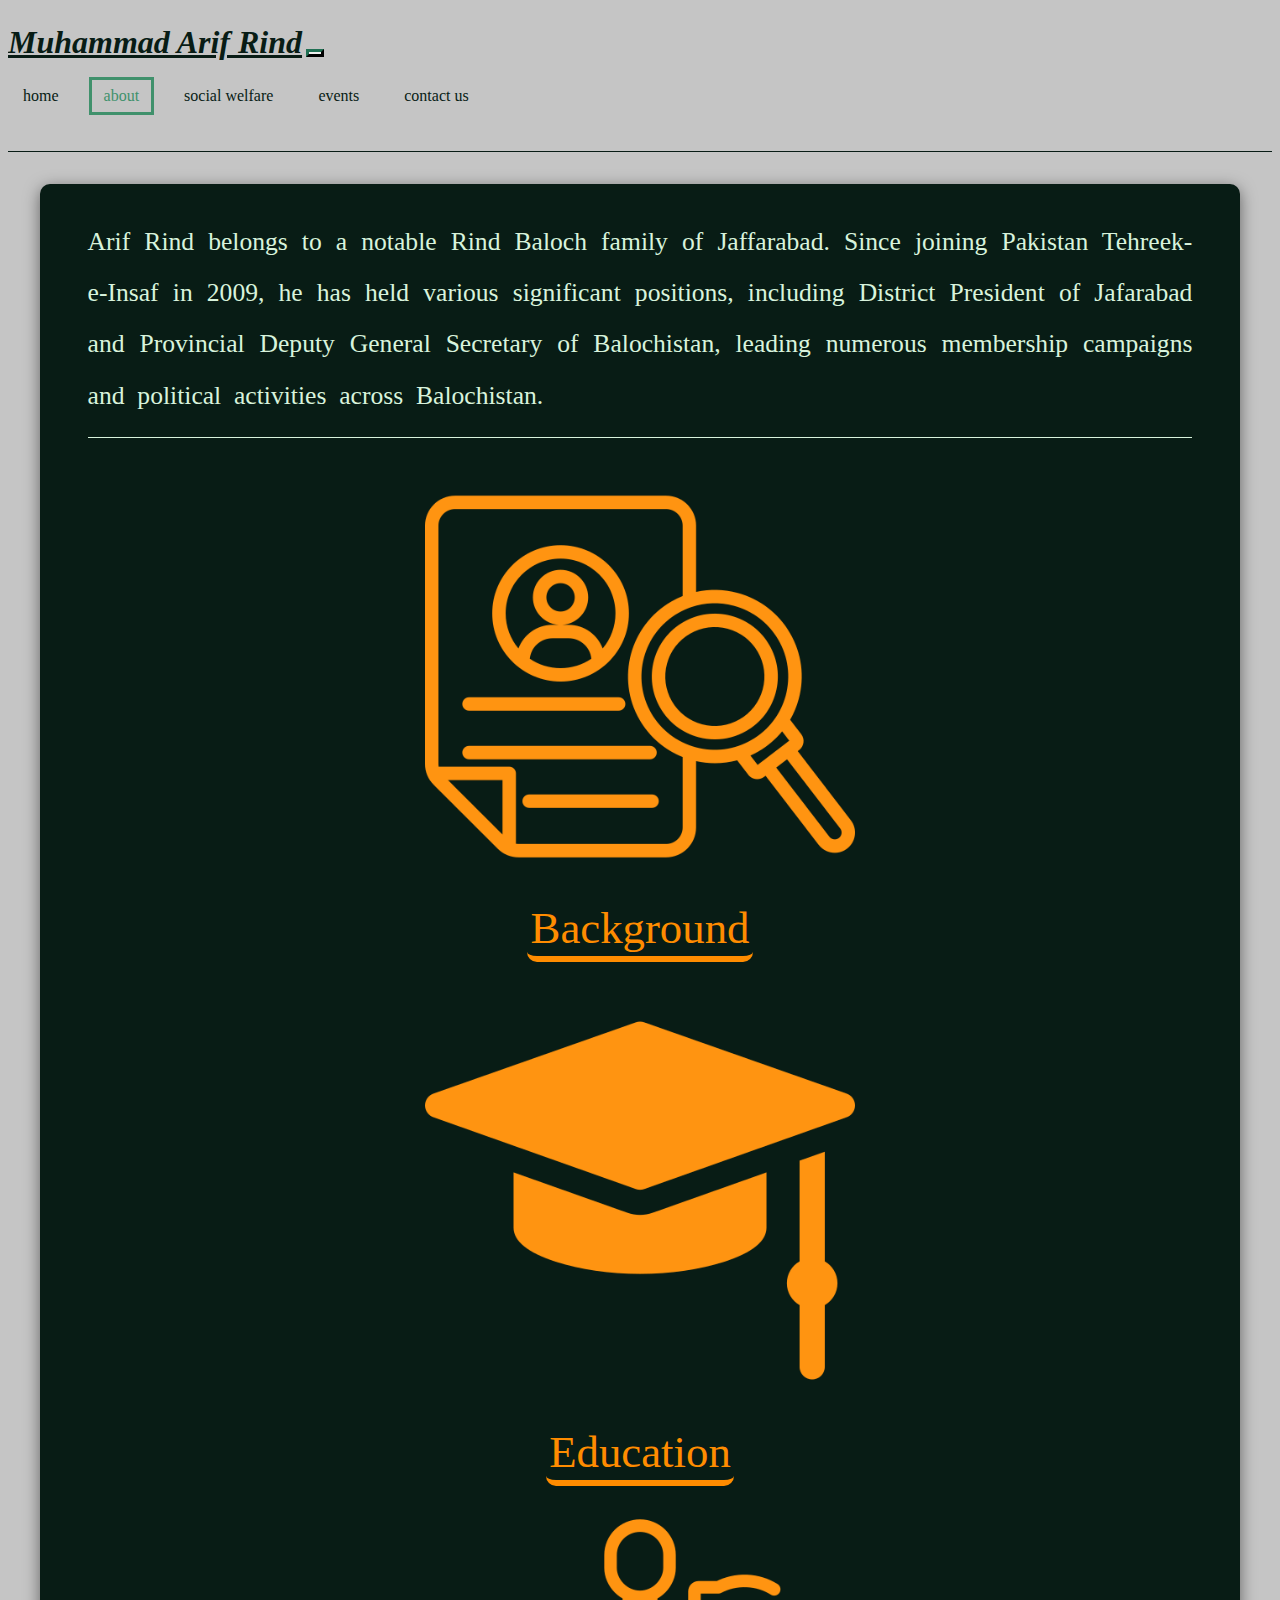
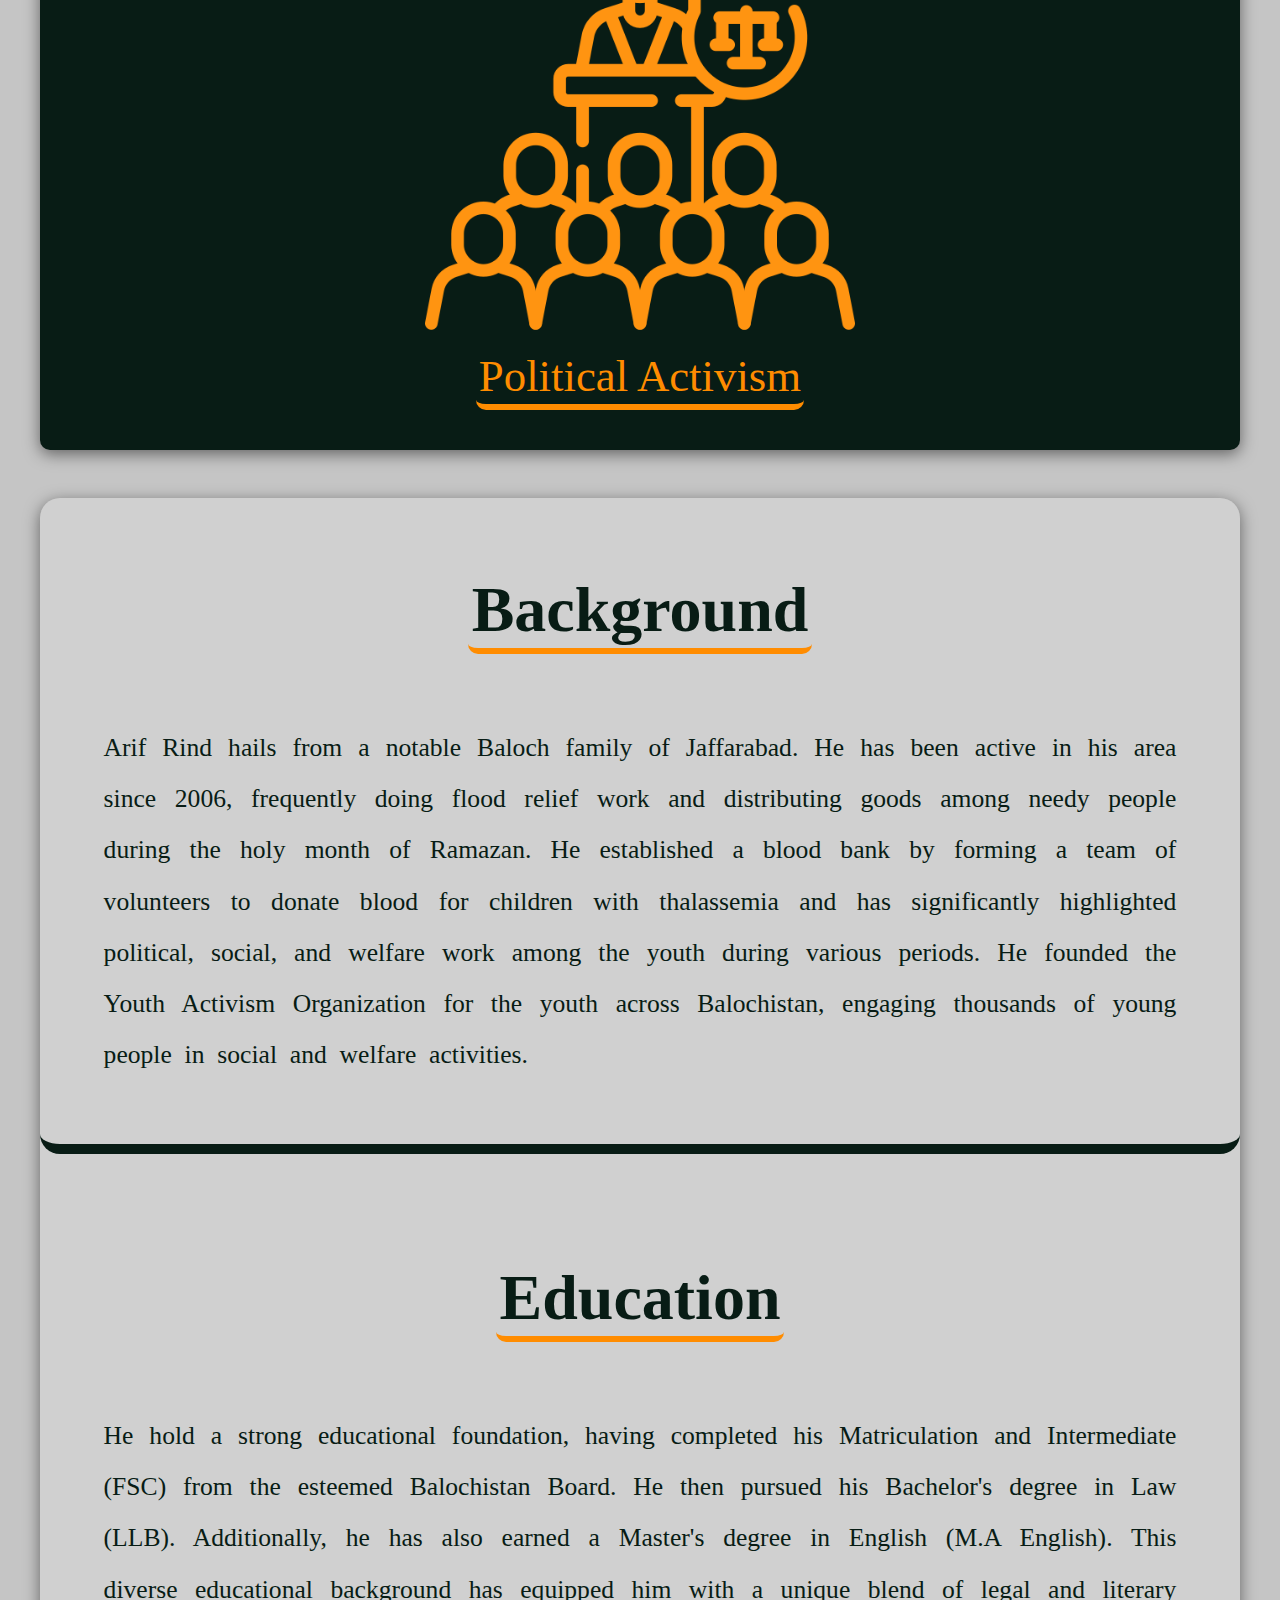
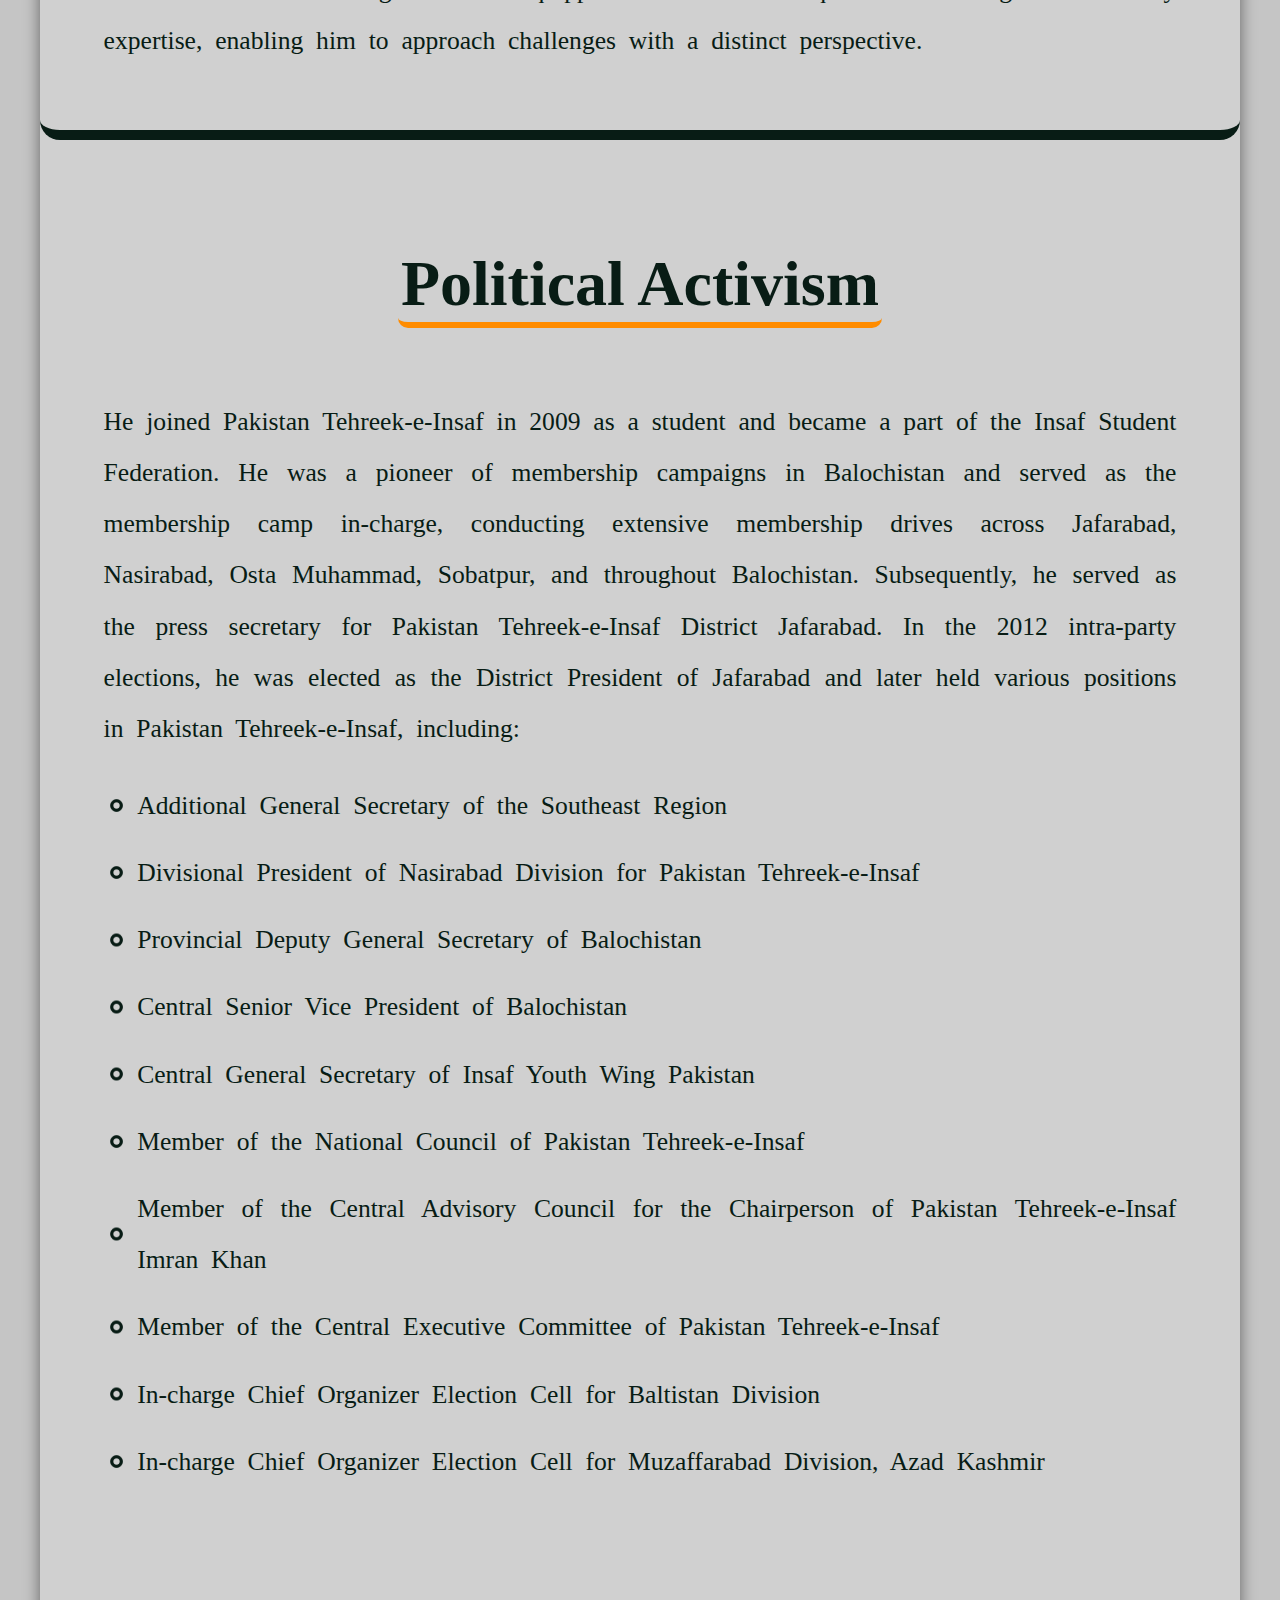
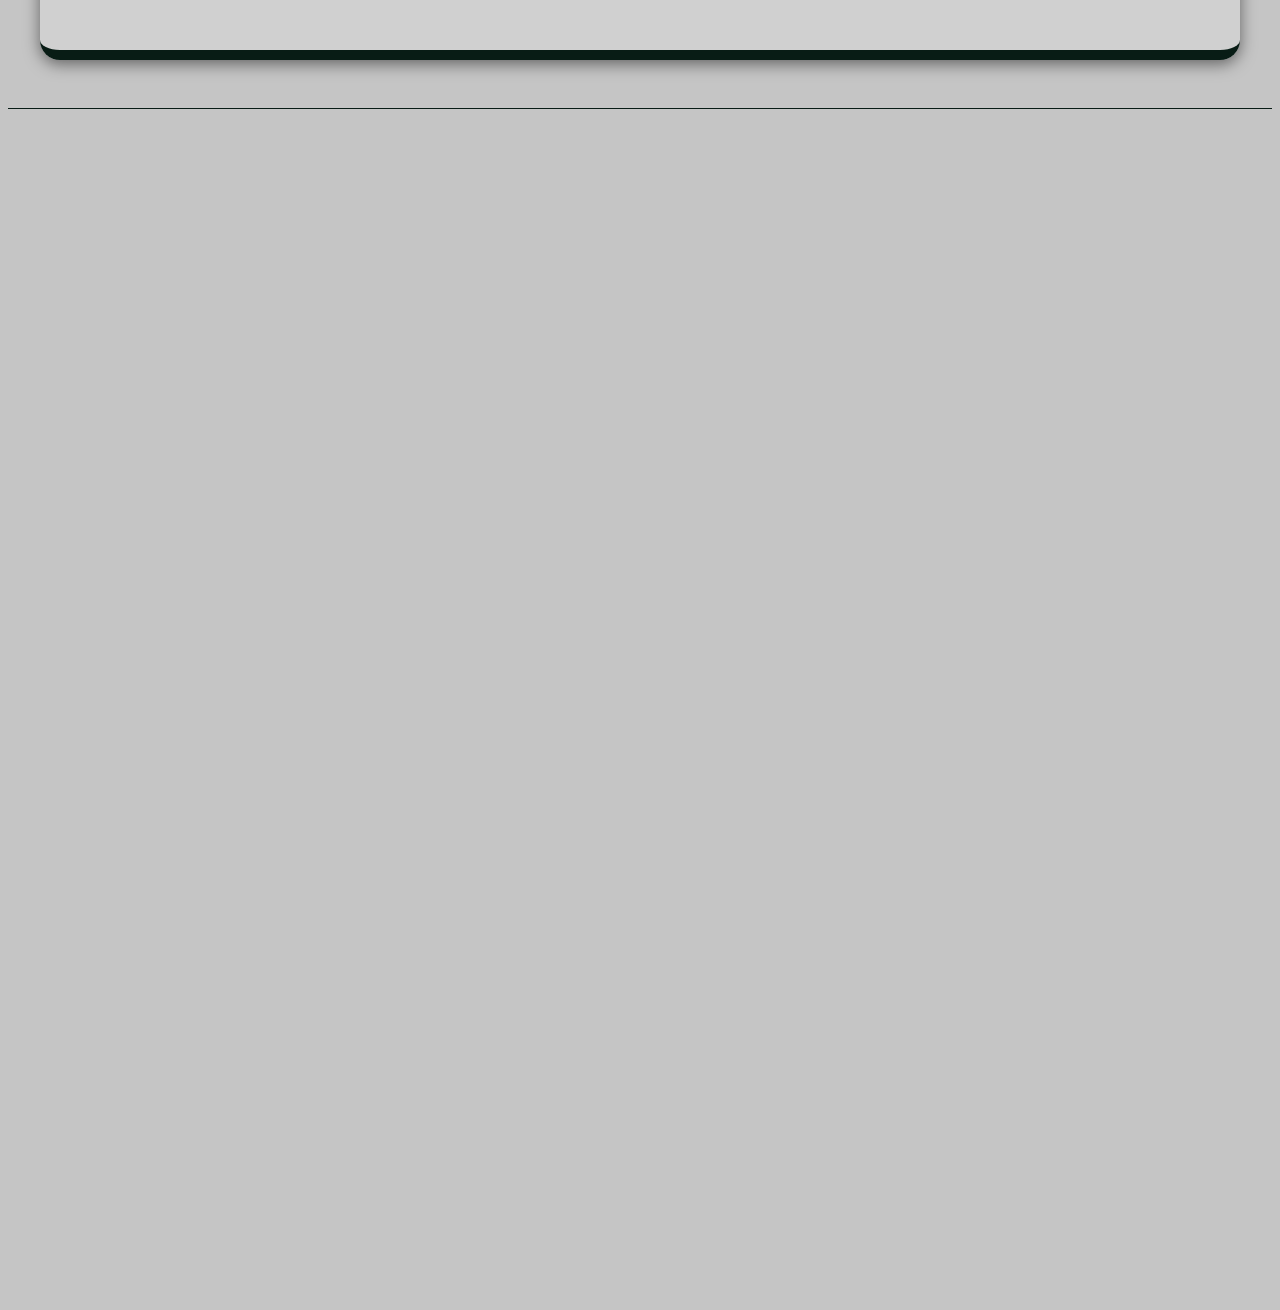
==== about.html @ 841b5f5f "Commit inititials files" ====
<!DOCTYPE html>
<html lang="en">

<head>
    <meta charset="UTF-8">
    <meta name="viewport" content="width=device-width, initial-scale=1.0">
    <title>About</title>
    <link rel="icon" href="Pics/Arif5.jpg" type="image/x-icon">
    <link href="https://cdn.jsdelivr.net/npm/bootstrap@5.2.3/dist/css/bootstrap.min.css" rel="stylesheet"
        integrity="sha384-rbsA2VBKQhggwzxH7pPCaAqO46MgnOM80zW1RWuH61DGLwZJEdK2Kadq2F9CUG65" crossorigin="anonymous">
    <link rel="stylesheet" href="style.css">
    <style>
        .section1 {
            margin: auto;
            margin-top: 2rem;
            padding: 0;
            background-color: #081c15;
            border-radius: 10px;
            box-shadow: 0 4px 16px rgba(0, 0, 0, 0.5);
            overflow: hidden;
            max-width: fit-content;
            width: 95%;
            max-height: fit-content;
        }

        .section1 .col-md-12 {
            padding-top: 2rem;
            padding-right: 3rem;
            padding-left: 3rem;
            padding-bottom: 2rem;
            margin: 0;
            max-height: fit-content;

        }

        .section1 .col-md-12 .p {
            font-size: 2vw;
            text-align: justify;
            color: #d8f3dc;
            line-height: 4vw;
            word-spacing: 0.5vw;
            border-bottom: #d8f3dc 1px solid;
            padding-bottom: 1rem;
        }

        .section1 .col-md-12 .headings {
            padding: 0;
            margin: auto;
            margin-top: 0.5rem;

        }

        .section1 .col-md-12 .headings .col-md-4 {
            background-color: transparent;
            margin: 0;

        }

        .section1 .col-md-12 .headings .col-md-4 a {
            text-decoration: none;
        }

        .section1 .col-md-12 .headings .col-md-4 img {
            background-color: transparent;
            margin: 0rem auto;
            width: 40%;
        }

        .section1 .headings .heading1 {
            margin: 0rem;
            text-align: center;
            font-size: 3.5vw;
            padding: 1rem;
        }

        .section1 .headings .heading2 {
            margin: 0rem;
            text-align: center;
            font-size: 3.5vw;
            padding: 1rem;
        }

        .section1 .headings .heading3 {
            margin: 0rem;
            text-align: center;
            font-size: 3.5vw;
            padding: 1rem;
        }

        .section1 .headings span {
            padding: 0.2rem;
            color: darkorange;
            border-bottom: 0.5vw solid darkorange;
            border-radius: 10px;
        }


        /* Responsive Adjustments */
        @media (max-width: 991px) {
            .section1 .col-md-12 {
                padding: 2rem;
            }

            .section1 .headings .heading1 span,
            .section1 .headings .heading2 span,
            .section1 .headings .heading3 span {
                font-size: 3vw;
                padding: 0.5rem;
            }
        }

        @media (max-width: 767px) {

            .section1 .col-md-12 {
                padding: 2rem;
            }

            .section1 .col-md-12 .p {
                font-size: 4vw;
                line-height: 7vw;
            }

            .section1 .col-md-12 .headings a br {
                display: none;
            }

            .section1 .col-md-12 .headings .col-md-4 {
                text-align: center;
            }

            .section1 .col-md-12 .headings .col-md-4 img {
                width: 15%;
            }

            .section1 .headings .heading1 span,
            .section1 .headings .heading2 span,
            .section1 .headings .heading3 span {
                font-size: 5vw;
                padding: 0.5rem;
            }
        }

        /* Details */

        .Details {
            margin: 0 auto;
            margin-top: 3rem;
            margin-bottom: 3rem;
            padding: 0;
            border-bottom: 10px solid #081c15;
            border-radius: 20px;
            box-shadow: 0 4px 16px rgba(0, 0, 0, 0.5);
            overflow: hidden;
            max-width: fit-content;
            width: 95%;
            max-height: fit-content;
            background: rgba(255, 255, 255, 0.2);
        }

        .Details .Background h1 {
            padding-top: 2rem;
            padding-bottom: 0rem;
            font-size: 5vw;
            text-align: center;
        }

        .Details .Education h1 {
            padding-top: 4rem;
            padding-bottom: 0rem;
            font-size: 5vw;
            text-align: center;

        }

        .Details .Politics h1 {
            padding-top: 4rem;
            padding-bottom: 0rem;
            font-size: 5vw;
            text-align: center;

        }

        .Details h1 span {
            padding: 0.2rem;
            border-bottom: 0.5vw solid darkorange;
            border-radius: 10px;
        }

        .Details p {
            padding-left: 4rem;
            padding-right: 4rem;
            padding-top: 2rem;
            padding-bottom: 4rem;
            font-size: 2vw;
            text-align: justify;
            line-height: 4vw;
            word-spacing: 0.5vw;
            border-bottom: 10px solid #081c15;
            border-radius: 20px;
        }

        .Details .Politics p {
            padding-bottom: 0rem;
            border-bottom: none;
            border-radius: none;
        }

        .Details .Politics ul {
            margin: 0;
            padding: 4rem;
            padding-top: 0rem;
            font-size: 2vw;
            text-align: justify;
            line-height: 4vw;
            word-spacing: 0.5vw;
            list-style-type: none;
        }

        .Details .Politics ul li {
            display: flex;
            align-items: center;
            margin-bottom: 1rem;
            padding-left: 0;
        }

        .Details .Politics ul li img {
            margin-right: 0.5rem;
            vertical-align: middle;
            width: 1em;
            height: 1em;
        }


        /* Media Queries */

        @media (max-width: 991px) {


            .Details p {
                font-size: 2.5vw;
                line-height: 6vw;
            }

            .Details .Politics ul {
                font-size: 2.5vw;
                line-height: 6vw;
            }

        }

        @media (max-width: 767px) {

            .Details .Background h1 span,
            .Details .Education h1 span,
            .Details .Politics h1 span {
                font-size: 8vw;
                border-bottom-width: 4px;
            }

            .Details p {
                font-size: 4vw;
                line-height: 8vw;
                padding-left: 1rem;
                padding-right: 1rem;
                padding-bottom: 3rem;
            }


            .Details .Politics ul {
                font-size: 4vw;
                line-height: 8vw;
                padding-left: 1rem;
                padding-right: 1rem;
                padding-bottom: 3rem;
            }
        }
    </style>
</head>

<body>
    <header class="p-0 m-0" id="top">
        <nav class="navbar navbar-expand-lg navbar-dark">
            <div class="container">
                <a class="navbar-brand" href="#"> <b>Muhammad
                        Arif Rind</b></a>
                <button class="navbar-toggler" type="button" data-bs-toggle="collapse"
                    data-bs-target="#navbarSupportedContent" aria-controls="navbarSupportedContent"
                    aria-expanded="false" aria-label="Toggle navigation">
                    <span class="navbar-toggler-icon"></span>
                </button>
                <div class="collapse navbar-collapse" id="navbarSupportedContent">
                    <ul class="navbar-nav ms-auto mb-2 mb-lg-0">
                        <li class="nav-item">
                            <a class="nav-link text-capitalize fs-5"aria-current="page"
                                href="index.html" >
                                <span>home</span>
                            </a>
                        </li>
                        <li class="nav-item">
                            <a class="nav-link active text-capitalize fs-5"
                                style="color: #40916c;">
                                <span>about</span>
                            </a>
                        </li>
                        <li class="nav-item">
                            <a class="nav-link text-capitalize fs-5" href="social_welfare.html">
                                <span>social welfare</span>
                            </a>
                        </li>
                        <li class="nav-item">
                            <a class="nav-link text-capitalize fs-5" href="events.html">
                                <span>events</span>
                            </a>
                        </li>
                        <li class="nav-item">
                            <a class="nav-link text-capitalize fs-5" href="contact.html">
                                <span>contact us</span>
                            </a>
                        </li>
                </div>
            </div>
        </nav>
    </header>

    <div class="container section1">
        <div class="row">
            <div class="col-md-12">
                <div class="p">
                    Arif Rind belongs to a notable Rind Baloch family of Jaffarabad. Since joining Pakistan Tehreek-e-Insaf in 2009, he has held various
                    significant positions, including District President of Jafarabad and Provincial Deputy General
                    Secretary of Balochistan, leading numerous membership campaigns and political activities across
                    Balochistan.
                </div>
                <div class="container headings">
                    <div class="row">
                        <div class="col-md-4 heading1">
                            <a href="#Background">

                                <img src="Icons/background-check.png" alt="">
                                <br>
                                <span>Background</span>
                            </a>
                        </div>
                        <div class="col-md-4 heading2">
                            <a href="#Education">

                                <img src="Icons/mortarboard.png" alt="">
                                <br>
                                <span>Education</span>
                            </a>
                        </div>
                        <div class="col-md-4 heading3">
                            <a href="#Politics">

                                <img src="Icons/speech.png" alt="">
                                <br>
                                <span>Political Activism</span>
                            </a>
                        </div>
                    </div>
                </div>
            </div>
        </div>
    </div>

    <div class="container Details">
        <div class="row">
            <div class="col-md-12">
                <div class="Background" id="Background">
                    <h1>
                        <span>Background</span>
                    </h1>
                    <p>
                        Arif Rind hails from a notable Baloch family of Jaffarabad. He has been active in his area since
                        2006,
                        frequently doing flood relief work and distributing goods among needy people during the holy
                        month of
                        Ramazan. He established a blood bank by forming a team of volunteers to donate blood for
                        children with
                        thalassemia and has significantly highlighted political, social, and welfare work among the
                        youth during
                        various periods. He founded the Youth Activism Organization for the youth across Balochistan,
                        engaging
                        thousands of young people in social and welfare activities.
                    </p>
                </div>

                <div class="Education" id="Education">
                    <h1>
                        <span>Education</span>
                    </h1>
                    <p>
                        He hold a strong educational foundation, having completed his Matriculation and Intermediate
                        (FSC) from the esteemed Balochistan Board. He then pursued his Bachelor's degree in Law (LLB). Additionally, he has also earned a Master's degree in English
                        (M.A English). This diverse educational background has equipped him with a unique blend of legal and literary expertise,
                        enabling him to approach challenges with a distinct perspective.
                    </p>
                </div>

                <div class="Politics" id="Politics">
                    <h1>
                        <span>Political Activism</span>
                    </h1>
                    <p>
                        He joined Pakistan Tehreek-e-Insaf in 2009 as a student and became a part of the Insaf Student
                        Federation. He was a pioneer of membership campaigns in Balochistan and served as the membership
                        camp
                        in-charge, conducting extensive membership drives across Jafarabad, Nasirabad, Osta Muhammad,
                        Sobatpur,
                        and throughout Balochistan. Subsequently, he served as the press secretary for Pakistan
                        Tehreek-e-Insaf
                        District Jafarabad. In the 2012 intra-party elections, he was elected as the District President
                        of
                        Jafarabad and later held various positions in Pakistan Tehreek-e-Insaf, including:
                    <ul>
                        <li> <img src="Icons\bullet.png" alt="">Additional General Secretary of the Southeast Region</li>
                        <li> <img src="Icons\bullet.png" alt="">Divisional President of Nasirabad Division for Pakistan
                            Tehreek-e-Insaf</li>
                        <li> <img src="Icons\bullet.png" alt="">Provincial Deputy General Secretary of Balochistan</li>
                        <li> <img src="Icons\bullet.png" alt="">Central Senior Vice President of Balochistan</li>
                        <li> <img src="Icons\bullet.png" alt="">Central General Secretary of Insaf Youth Wing Pakistan
                        </li>
                        <li> <img src="Icons\bullet.png" alt="">Member of the National Council of Pakistan Tehreek-e-Insaf
                        </li>
                        <li> <img src="Icons\bullet.png" alt="">Member of the Central Advisory Council for the Chairperson
                            of Pakistan Tehreek-e-Insaf Imran
                            Khan
                        </li>
                        <li> <img src="Icons\bullet.png" alt="">Member of the Central Executive Committee of Pakistan
                            Tehreek-e-Insaf</li>
                        <li> <img src="Icons\bullet.png" alt="">In-charge Chief Organizer Election Cell for Baltistan
                            Division</li>
                        <li> <img src="Icons\bullet.png" alt="">In-charge Chief Organizer Election Cell for Muzaffarabad
                            Division, Azad Kashmir</li>
                    </ul>
                    </p>
                </div>
            </div>
        </div>
    </div>

    <!-- footer -->
    <footer class="footer text-center">
        <div class="container-fluid div1">
            <div class="row">
                <div class="col-md-4 mb-3 mb-md-0 div2 animated">
                    <h5>Write us</h5>
                    <p>Email: <a href="mailto:arifrind15@gmail.com" class="email">arifrind15@gmail.com</a></p>
                    <br>
                    <h5>Follow Us</h5>
                    <div class="social-icons">
                        <a href="https://x.com/ArifRindPTI?t=T3cHUKG6ds0zGL0Bv8tBOw&s=09" aria-label="Twitter"
                            target="_blank">
                            <img src="Icons/twitter.png" alt="Twitter">
                        </a>
                        <a href="https://www.instagram.com/arifrindofficial?igsh=MWg1MzZwZWJveGx5NA=="
                            aria-label="Instagram" target="_blank">
                            <img src="Icons/instagram.png" alt="Instagram">
                        </a>
                        <a href="https://www.facebook.com/arifrind15?mibextid=ZbWKwL" aria-label="facebook"
                            target="_blank">
                            <img src="Icons/facebook.png" alt="facebook">
                        </a>
                        <a href="https://www.youtube.com/@arifrind" aria-label="youtube" target="_blank">
                            <img src="Icons/youtube.png" alt="youtube">
                        </a>
                    </div>
                </div>
                <div class="col-md-4 mb-3 mb-md-0 div3 animated">
                    <h5>Useful links</h5>
                    <div class="Menu">
                        <a href="index.html">Home</a>
                        <br>
                        <a href="#top">About</a>
                        <br>
                        <a href="events.html">Events</a>
                        <br>
                        <a href="contact.html">Contact Us</a>
                        <br>
                        <a href="social_welfare.html">Social Work</a>
                        <br>
                        <a href="#top">Back to Top</a>
                    </div>
                </div>
                <div class="col-md-4 div4 animated">
                    <h5>Address</h5>
                    <div>
                        <p>Dera Allah Yar, Jafarabad, <br> Balochistan Province of Pakistan</p>
                        <iframe loading="lazy"
                            src="https://www.google.com/maps/embed?pb=!1m18!1m12!1m3!1d14042.03334735356!2d68.34988474999999!3d28.37371055!2m3!1f0!2f0!3f0!3m2!1i1024!2i768!4f13.1!3m3!1m2!1s0x393477e237294b09%3A0x6de34fb11c624bad!2sDera%20Allah%20Yar%2C%20Jaffarabad%2C%20Balochistan!5e0!3m2!1sen!2s!4v1721950268345!5m2!1sen!2s"
                            title="Dera Allah Yar, Jafarabad" aria-label="Dera Allah Yar, Jafarabad"></iframe>
                    </div>
                </div>
            </div>

            <div class="copyright animated">
                <hr>
                <p>© 2024 Muhammad Arif Rind. All rights reserved.</p>
            </div>
        </div>
    </footer>




    <script src="https://cdn.jsdelivr.net/npm/bootstrap@5.2.3/dist/js/bootstrap.bundle.min.js"
        integrity="sha384-kenU1KFdBIe4zVF0s0G1M5b4hcpxyD9F7jL+jjXkk+Q2h455rYXK/7HAuoJl+0I4"
        crossorigin="anonymous"></script>
    <script src="Script.js"></script>
</body>

</html>
---- style.css ----
@import url('https://fonts.googleapis.com/css2?family=Roboto:ital,wght@0,100;0,300;0,400;0,500;0,700;0,900;1,100;1,300;1,400;1,500;1,700;1,900&display=swap');


 body {
    background: rgb(197, 197, 197);
    /* linear-gradient(to right, #47474791, #c3ecea); */
    background-size: cover;
    color: #081C15;
    overflow-x: hidden;
}

.footer,
header {
    overflow: hidden;
}

/* Navbar Styles */
header {
    background: transparent;
    color: #081C15;
    border-bottom: #081C15 1px solid;
    animation: header 1.5s forwards;
}

.navbar {
    background-color: transparent;
    padding: 1rem 0;
}

@keyframes header {
    from {
        transform: translateY(-5rem);
    }
    to {
        transform: translateY(0rem);
    }
}

.navbar-toggler {
    border-color: #081C15; /* Change border color */
    border-width: 3px;
    border-radius: 0;
}

.navbar-toggler .navbar-toggler-icon {
    background-image: url("data:image/svg+xml;charset=utf8,%3Csvg viewBox='0 0 30 30' xmlns='http://www.w3.org/2000/svg'%3E%3Cpath stroke='%23081C15' stroke-width='2' stroke-linecap='round' stroke-miterlimit='10' d='M4 7h22M4 15h22M4 23h22'/%3E%3C/svg%3E"); /* Change bars color */
}

.navbar-toggler:active,
.navbar-toggler:focus {
    outline: none; /* Remove default outline */
    box-shadow: none; /* Remove any shadow */
    background-color: transparent; /* Ensure background is transparent */
    border-color: #081C15; /* Ensure border color stays the same */
}

.navbar-brand {
    font-style: oblique;
    font-family: Cambria, Cochin, Georgia, Times, 'Times New Roman', serif;
    font-size: 2rem;
    color: #081C15;
}

.navbar-brand:hover {
    color: #081C15;
}

.navbar ul {
    list-style: none;
    padding: 0;
    display: flex;
    gap: 15px;
    
}

.navbar ul li {
    display: inline;
    position: relative;
}

.navbar ul li a {
    color: #081C15;
    text-decoration: none;
    font-weight: 500;
    padding: 10px 15px;
    display: inline-block;
    position: relative;
    overflow: hidden;
    font-size: 1rem;
    transition: color 0.3s ease, transform 0.1s ease; /* Smooth transition for color change and scale */
}

/* Border animation effect */
.navbar ul li a::before,
.navbar ul li a::after,
.navbar ul li a span::before,
.navbar ul li a span::after {
    content: '';
    position: absolute;
    background: #40916c;
    transition: all 0.4s ease;
}

/* Top and Bottom borders */
.navbar ul li a::before,
.navbar ul li a::after {
    width: 100%;
    height: 3px;
    transform: scaleX(0);
}

.navbar ul li a::before {
    top: 0;
    left: 0;
    transform-origin: left;
}

.navbar ul li a::after {
    bottom: 0;
    left: 0;
    transform-origin: right;
}

/* Left and Right borders */
.navbar ul li a span::before,
.navbar ul li a span::after {
    width: 3px;
    height: 100%;
    background: #40916c;
    transform: scaleY(0);
}

.navbar ul li a span::before {
    top: 0;
    left: 0;
    transform-origin: top;
}

.navbar ul li a span::after {
    bottom: 0;
    right: 0;
    transform-origin: bottom;
}

/* Hover Effect */
.navbar ul li a:hover::before,
.navbar ul li a:hover::after {
    transform: scaleX(1);
}

.navbar ul li a:hover span::before,
.navbar ul li a:hover span::after {
    transform: scaleY(1);
}

.navbar ul li a:hover {
    color: #40916c;
}

/* Active State */
.navbar ul li a.active::before,
.navbar ul li a.active::after,
.navbar ul li a.active span::before,
.navbar ul li a.active span::after {
    transform: scaleX(1);
    transform: scaleY(1);
}

.navbar ul li a.active {
    color: #081C15; 
}

/* Responsive Styles */
@media (max-width: 991px) {
    .navbar-brand {
        font-size: 1.5rem;
    }

    .nav-link {
        font-size: 0.9rem;
    }

    .nav-link:hover::before,
    .nav-link:hover::after,
    .nav-link:hover span::before,
    .nav-link:hover span::after {
        transform: scaleX(1);
        transform: scaleY(1);
    }

    .navbar-nav .nav-link.active::before,
    .navbar-nav .nav-link.active::after,
    .navbar-nav .nav-link.active span::before,
    .navbar-nav .nav-link.active span::after {
        transform: scaleX(1);
        transform: scaleY(1);
    }
}

@media (max-width: 768px) {
    .navbar {
        padding: 0.5rem 0;
    }

    .nav-link {
        font-size: 0.8rem;
    }

    .nav-link:hover::before,
    .nav-link:hover::after,
    .nav-link:hover span::before,
    .nav-link:hover span::after {
        transform: scaleX(1);
        transform: scaleY(1);
    }

    .navbar-nav .nav-link.active::before,
    .navbar-nav .nav-link.active::after,
    .navbar-nav .nav-link.active span::before,
    .navbar-nav .nav-link.active span::after {
        transform: scaleX(1);
        transform: scaleY(1);
    }
}




/* footer */

.footer .div2,
.footer .div3,
.footer .div4,
.footer .copyright {
    opacity: 0;
    transition: opacity 2s ease-out, transform 3s ease-out;
}

.footer .div2.in-view,
.footer .div3.in-view,
.footer .div4.in-view,
.footer .copyright.in-view {
    opacity: 1;
    transform: translateX(0);
}

.footer {
    color: #081C15;
    padding-top: 1rem;
    padding-bottom: 1rem;
    padding-left: 0rem;
    padding-right: 0rem;
    border-top: #081C15 1px solid;
    background: transparent;
}

.footer .div2.in-view {
    animation: footer-left 1.5s forwards;
}

@keyframes footer-left {
    from {
        transform: translateX(-40rem);
    }

    to {
        transform: translateX(0);
    }
}

.footer .div3.in-view {
    animation: footer-center 1s forwards;
}

@keyframes footer-center {
    from {
        transform: translateY(60rem);
    }

    to {
        transform: translateY(0);
    }
}

.footer .div4.in-view {
    animation: footer-right 1.5s forwards;
}

@keyframes footer-right {
    from {
        transform: translateX(40rem);
    }

    to {
        transform: translateX(0);
    }
}

.footer .copyright.in-view {
    animation: copyright 0.5s forwards;
}

@keyframes copyright {
    from {
        transform: translateX(-60rem);
    }

    to {
        transform: translateX(0);
    }
}

.footer h5 {
    color: #081C15;
    font-size: 2rem;
}

.footer a {
    color: #081C15;
    text-decoration: none;
}

.footer .social-icons a {
    color: #081C15;
    margin: 0 10px;
}

.footer .social-icons img {
    width: 40px;
    height: 40px;
    transition: tranform 0.5s;
}

.footer .social-icons img:hover {
    transform: scale(1.1);
}

.footer .Menu a {
    color: #081C15;
    font-size: 1.4rem;
}

.footer .Menu a:hover {
    color: #40916c;
    text-decoration: underline;
}

.footer .email {
    color: #081C15;
    font-size: 1.4rem;
}

.footer .email, p {
    font-size: 1.4rem;
}

.footer .email:hover {
    color: #40916c;
    text-decoration: underline;
}

.footer .div1 iframe {
    text-align: center;
    width: 60%;
    height: fit-content;
}

.footer .copyright {
    margin-top: 1rem;
}

.footer .copyright hr {
    border: none;
    background-color: #081C15;
    margin: 0 30rem;
    padding: 0;

}

@media (max-width: 768px) {
    .footer {
        padding: 1rem 0;
    }

    .footer h5 {
        font-size: 2.5rem;
    }

    .footer .social-icons a {
        margin: 0 0.5rem;
        padding: 0rem;
    }

    .footer .social-icons img {
        margin: 0rem;
        padding: 0rem;
        width: 2rem;
        height: 2rem;
    }

    .footer .Menu a,
    .footer .email, p {
        font-size: 1.4rem;
    }

    .footer .div1 iframe {
        max-width: 22rem;
        height: 15rem;
    }

    .footer .div2,
    .footer .div3,
    .footer .div4 {
        padding-bottom: 2rem;
    }

    .footer .div2.in-view {
        animation: footer-left 1.5s forwards;
    }

    @keyframes footer-left {
        from {
            transform: translateY(-40rem);
        }

        to {
            transform: translateY(0);
        }
    }

    .footer .div3.in-view {
        animation: footer-center 1.5s forwards;
    }

    @keyframes footer-center {
        from {
            transform: translateX(40rem);
        }

        to {
            transform: translateX(0);
        }
    }

    .footer .div4.in-view {
        animation: footer-right 1.5s forwards;
    }

    @keyframes footer-right {
        from {
            transform: translateY(40rem);
        }

        to {
            transform: translateY(0);
        }
    }

    .footer .copyright.in-view {
        animation: copyright 0.5s forwards;
    }

    @keyframes copyright {
        from {
            transform: translateX(-40rem);
        }

        to {
            transform: translateX(0);
        }
    }
}
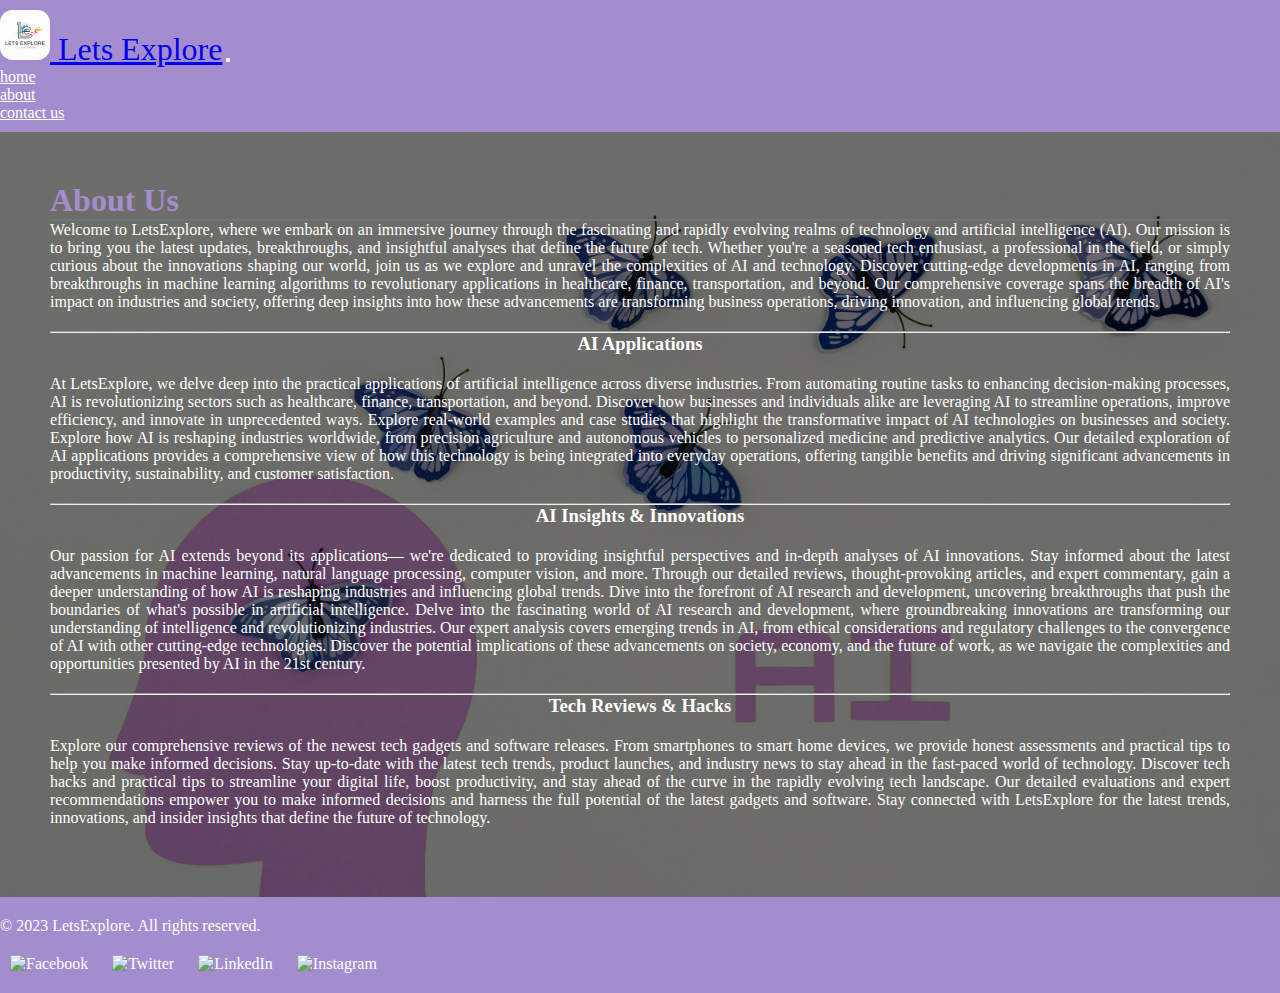
==== commit b6fe6923: "Changed the project" ====
--- a/about.html
+++ b/about.html
@@ -4,285 +4,115 @@
 <head>
     <meta charset="UTF-8">
     <meta name="viewport" content="width=device-width, initial-scale=1.0">
-    <title>About</title>
-    <link rel="icon" href="Pics/Arif5.jpg" type="image/x-icon">
+    <title>About Us - LetsExplore</title>
+    <link rel="icon" href="Logo/Logo colorful.jpeg" type="image/x-icon">
     <link href="https://cdn.jsdelivr.net/npm/bootstrap@5.2.3/dist/css/bootstrap.min.css" rel="stylesheet"
         integrity="sha384-rbsA2VBKQhggwzxH7pPCaAqO46MgnOM80zW1RWuH61DGLwZJEdK2Kadq2F9CUG65" crossorigin="anonymous">
-    <link rel="stylesheet" href="style.css">
     <style>
-        .section1 {
-            margin: auto;
-            margin-top: 2rem;
+        * {
+            margin: 0;
             padding: 0;
-            background-color: #081c15;
-            border-radius: 10px;
-            box-shadow: 0 4px 16px rgba(0, 0, 0, 0.5);
-            overflow: hidden;
-            max-width: fit-content;
-            width: 95%;
-            max-height: fit-content;
-        }
-
-        .section1 .col-md-12 {
-            padding-top: 2rem;
-            padding-right: 3rem;
-            padding-left: 3rem;
-            padding-bottom: 2rem;
-            margin: 0;
-            max-height: fit-content;
-
-        }
-
-        .section1 .col-md-12 .p {
-            font-size: 2vw;
+            box-sizing: border-box;
+        }
+
+        html, body {
+            width: 100%;
+            overflow-x: hidden; /* Ensure no horizontal overflow */
+            background-color: white;
+            font-family: Georgia, 'Times New Roman', Times, serif;
+            margin: 0 auto;
+        }
+
+        .background-image {
+            background: linear-gradient(rgba(0, 0, 0, 0.5), rgba(0, 0, 0, 0.5)), url('Pics/AI butterflies.jpg');
+            background-size: cover;
+            padding: 50px;
+            color: white;
+        }
+
+        h3 {
+            text-align: center;
+            color: white;
+            margin-bottom: 20px;
+        }
+
+        p {
             text-align: justify;
-            color: #d8f3dc;
-            line-height: 4vw;
-            word-spacing: 0.5vw;
-            border-bottom: #d8f3dc 1px solid;
-            padding-bottom: 1rem;
-        }
-
-        .section1 .col-md-12 .headings {
-            padding: 0;
-            margin: auto;
-            margin-top: 0.5rem;
-
-        }
-
-        .section1 .col-md-12 .headings .col-md-4 {
-            background-color: transparent;
-            margin: 0;
-
-        }
-
-        .section1 .col-md-12 .headings .col-md-4 a {
+            color: white;
+            margin-bottom: 20px;
+        }
+
+        /* Navbar */
+        .navbar {
+            background-color: #a48dce;
+            color: white;
+            padding: 10px 0;
+        }
+
+        .navbar-brand {
+            font-size: xx-large;
+        }
+
+        .navbar-brand img {
+            height: 50px;
+            border-radius: 25%;
+        }
+
+        .nav-link {
+            color: white !important;
+        }
+
+        .nav-link:hover {
+            color: #f0f0f0 !important;
+        }
+
+        /* Buttons */
+        .btn-primary {
+            background-color: #a48dce;
+            border-color: #a48dce;
+            color: white;
+        }
+
+        .btn-primary:hover {
+            background-color: #916ebd;
+            border-color: #916ebd;
+        }
+
+        /* Footer style */
+
+        .footer {
+            background-color: #a48dce;
+            color: white;
+            padding: 20px 0;
+        }
+
+        .footer a {
+            color: white;
             text-decoration: none;
         }
 
-        .section1 .col-md-12 .headings .col-md-4 img {
-            background-color: transparent;
-            margin: 0rem auto;
-            width: 40%;
-        }
-
-        .section1 .headings .heading1 {
-            margin: 0rem;
-            text-align: center;
-            font-size: 3.5vw;
-            padding: 1rem;
-        }
-
-        .section1 .headings .heading2 {
-            margin: 0rem;
-            text-align: center;
-            font-size: 3.5vw;
-            padding: 1rem;
-        }
-
-        .section1 .headings .heading3 {
-            margin: 0rem;
-            text-align: center;
-            font-size: 3.5vw;
-            padding: 1rem;
-        }
-
-        .section1 .headings span {
-            padding: 0.2rem;
-            color: darkorange;
-            border-bottom: 0.5vw solid darkorange;
-            border-radius: 10px;
-        }
-
-
-        /* Responsive Adjustments */
-        @media (max-width: 991px) {
-            .section1 .col-md-12 {
-                padding: 2rem;
-            }
-
-            .section1 .headings .heading1 span,
-            .section1 .headings .heading2 span,
-            .section1 .headings .heading3 span {
-                font-size: 3vw;
-                padding: 0.5rem;
-            }
-        }
-
-        @media (max-width: 767px) {
-
-            .section1 .col-md-12 {
-                padding: 2rem;
-            }
-
-            .section1 .col-md-12 .p {
-                font-size: 4vw;
-                line-height: 7vw;
-            }
-
-            .section1 .col-md-12 .headings a br {
-                display: none;
-            }
-
-            .section1 .col-md-12 .headings .col-md-4 {
-                text-align: center;
-            }
-
-            .section1 .col-md-12 .headings .col-md-4 img {
-                width: 15%;
-            }
-
-            .section1 .headings .heading1 span,
-            .section1 .headings .heading2 span,
-            .section1 .headings .heading3 span {
-                font-size: 5vw;
-                padding: 0.5rem;
-            }
-        }
-
-        /* Details */
-
-        .Details {
-            margin: 0 auto;
-            margin-top: 3rem;
-            margin-bottom: 3rem;
-            padding: 0;
-            border-bottom: 10px solid #081c15;
-            border-radius: 20px;
-            box-shadow: 0 4px 16px rgba(0, 0, 0, 0.5);
-            overflow: hidden;
-            max-width: fit-content;
-            width: 95%;
-            max-height: fit-content;
-            background: rgba(255, 255, 255, 0.2);
-        }
-
-        .Details .Background h1 {
-            padding-top: 2rem;
-            padding-bottom: 0rem;
-            font-size: 5vw;
-            text-align: center;
-        }
-
-        .Details .Education h1 {
-            padding-top: 4rem;
-            padding-bottom: 0rem;
-            font-size: 5vw;
-            text-align: center;
-
-        }
-
-        .Details .Politics h1 {
-            padding-top: 4rem;
-            padding-bottom: 0rem;
-            font-size: 5vw;
-            text-align: center;
-
-        }
-
-        .Details h1 span {
-            padding: 0.2rem;
-            border-bottom: 0.5vw solid darkorange;
-            border-radius: 10px;
-        }
-
-        .Details p {
-            padding-left: 4rem;
-            padding-right: 4rem;
-            padding-top: 2rem;
-            padding-bottom: 4rem;
-            font-size: 2vw;
-            text-align: justify;
-            line-height: 4vw;
-            word-spacing: 0.5vw;
-            border-bottom: 10px solid #081c15;
-            border-radius: 20px;
-        }
-
-        .Details .Politics p {
-            padding-bottom: 0rem;
-            border-bottom: none;
-            border-radius: none;
-        }
-
-        .Details .Politics ul {
-            margin: 0;
-            padding: 4rem;
-            padding-top: 0rem;
-            font-size: 2vw;
-            text-align: justify;
-            line-height: 4vw;
-            word-spacing: 0.5vw;
-            list-style-type: none;
-        }
-
-        .Details .Politics ul li {
-            display: flex;
-            align-items: center;
-            margin-bottom: 1rem;
-            padding-left: 0;
-        }
-
-        .Details .Politics ul li img {
-            margin-right: 0.5rem;
-            vertical-align: middle;
-            width: 1em;
-            height: 1em;
-        }
-
-
-        /* Media Queries */
-
-        @media (max-width: 991px) {
-
-
-            .Details p {
-                font-size: 2.5vw;
-                line-height: 6vw;
-            }
-
-            .Details .Politics ul {
-                font-size: 2.5vw;
-                line-height: 6vw;
-            }
-
-        }
-
-        @media (max-width: 767px) {
-
-            .Details .Background h1 span,
-            .Details .Education h1 span,
-            .Details .Politics h1 span {
-                font-size: 8vw;
-                border-bottom-width: 4px;
-            }
-
-            .Details p {
-                font-size: 4vw;
-                line-height: 8vw;
-                padding-left: 1rem;
-                padding-right: 1rem;
-                padding-bottom: 3rem;
-            }
-
-
-            .Details .Politics ul {
-                font-size: 4vw;
-                line-height: 8vw;
-                padding-left: 1rem;
-                padding-right: 1rem;
-                padding-bottom: 3rem;
-            }
+        .footer .social-icons a {
+            margin: 0 10px;
+            color: white;
+        }
+
+        .footer .social-icons img {
+            width: 30px;
+            height: 30px;
+        }
+
+        .footer .back-to-top a {
+            color: white;
         }
     </style>
 </head>
 
 <body>
-    <header class="p-0 m-0" id="top">
+    <header>
+        <!-- Navbar -->
         <nav class="navbar navbar-expand-lg navbar-dark">
             <div class="container">
-                <a class="navbar-brand" href="#"> <b>Muhammad
-                        Arif Rind</b></a>
+                <a class="navbar-brand" href="#"><img src="Logo/Logo colorful.jpeg" alt="logo"> Lets Explore</a>
                 <button class="navbar-toggler" type="button" data-bs-toggle="collapse"
                     data-bs-target="#navbarSupportedContent" aria-controls="navbarSupportedContent"
                     aria-expanded="false" aria-label="Toggle navigation">
@@ -291,222 +121,113 @@
                 <div class="collapse navbar-collapse" id="navbarSupportedContent">
                     <ul class="navbar-nav ms-auto mb-2 mb-lg-0">
                         <li class="nav-item">
-                            <a class="nav-link text-capitalize fs-5"aria-current="page"
-                                href="index.html" >
-                                <span>home</span>
-                            </a>
+                            <a class="nav-link active text-capitalize fs-5" aria-current="page"
+                                href="index.html">home</a>
                         </li>
                         <li class="nav-item">
-                            <a class="nav-link active text-capitalize fs-5"
-                                style="color: #40916c;">
-                                <span>about</span>
-                            </a>
+                            <a class="nav-link text-capitalize fs-5" href="About.html">about</a>
                         </li>
                         <li class="nav-item">
-                            <a class="nav-link text-capitalize fs-5" href="social_welfare.html">
-                                <span>social welfare</span>
-                            </a>
+                            <a class="nav-link text-capitalize fs-5" href="#contact-us">contact us</a>
                         </li>
-                        <li class="nav-item">
-                            <a class="nav-link text-capitalize fs-5" href="events.html">
-                                <span>events</span>
-                            </a>
-                        </li>
-                        <li class="nav-item">
-                            <a class="nav-link text-capitalize fs-5" href="contact.html">
-                                <span>contact us</span>
-                            </a>
-                        </li>
+                    </ul>
                 </div>
             </div>
         </nav>
+        <!-- Navbar Ends -->
     </header>
 
-    <div class="container section1">
+    <main class="container-fluid py-0 px-0">
         <div class="row">
-            <div class="col-md-12">
-                <div class="p">
-                    Arif Rind belongs to a notable Rind Baloch family of Jaffarabad. Since joining Pakistan Tehreek-e-Insaf in 2009, he has held various
-                    significant positions, including District President of Jafarabad and Provincial Deputy General
-                    Secretary of Balochistan, leading numerous membership campaigns and political activities across
-                    Balochistan.
-                </div>
-                <div class="container headings">
-                    <div class="row">
-                        <div class="col-md-4 heading1">
-                            <a href="#Background">
-
-                                <img src="Icons/background-check.png" alt="">
-                                <br>
-                                <span>Background</span>
-                            </a>
-                        </div>
-                        <div class="col-md-4 heading2">
-                            <a href="#Education">
-
-                                <img src="Icons/mortarboard.png" alt="">
-                                <br>
-                                <span>Education</span>
-                            </a>
-                        </div>
-                        <div class="col-md-4 heading3">
-                            <a href="#Politics">
-
-                                <img src="Icons/speech.png" alt="">
-                                <br>
-                                <span>Political Activism</span>
-                            </a>
-                        </div>
-                    </div>
+            <div class="col-md-12 py-5 px-5 background-image">
+                <h1 class="text-center mb-5" style="color: #a48dce; font-weight: bold;">About Us</h1>
+                <hr color="#6c757d">
+                <div>
+                    <p class="fs-5">Welcome to LetsExplore, where we embark on an immersive journey through the
+                        fascinating and rapidly evolving realms of technology and artificial intelligence (AI). Our
+                        mission is to bring you the latest updates, breakthroughs, and insightful analyses that define
+                        the future of tech. Whether you're a seasoned tech enthusiast, a professional in the field, or
+                        simply curious about the innovations shaping our world, join us as we explore and unravel the
+                        complexities of AI and technology. Discover cutting-edge developments in AI, ranging from
+                        breakthroughs in machine learning algorithms to revolutionary applications in healthcare,
+                        finance, transportation, and beyond. Our comprehensive coverage spans the breadth of AI's impact
+                        on industries and society, offering deep insights into how these advancements are transforming
+                        business operations, driving innovation, and influencing global trends.</p>
+                </div>
+                <hr>
+                <div>
+                    <h3>AI Applications</h3>
+                    <p class="fs-5">At LetsExplore, we delve deep into the practical applications of artificial
+                        intelligence across diverse industries. From automating routine tasks to enhancing
+                        decision-making processes, AI is revolutionizing sectors such as healthcare, finance,
+                        transportation, and beyond. Discover how businesses and individuals alike are leveraging AI to
+                        streamline operations, improve efficiency, and innovate in unprecedented ways. Explore
+                        real-world examples and case studies that highlight the transformative impact of AI technologies
+                        on businesses and society.
+
+                        Explore how AI is reshaping industries worldwide, from precision agriculture and autonomous
+                        vehicles to personalized medicine and predictive analytics. Our detailed exploration of AI
+                        applications provides a comprehensive view of how this technology is being integrated into
+                        everyday operations, offering tangible benefits and driving significant advancements in
+                        productivity, sustainability, and customer satisfaction.</p>
+                </div>
+                <hr>
+                <div>
+                    <h3>AI Insights & Innovations</h3>
+                    <p class="fs-5">Our passion for AI extends beyond its applications— we're dedicated to providing
+                        insightful perspectives and in-depth analyses of AI innovations. Stay informed about the latest
+                        advancements in machine learning, natural language processing, computer vision, and more.
+                        Through our detailed reviews, thought-provoking articles, and expert commentary, gain a deeper
+                        understanding of how AI is reshaping industries and influencing global trends. Dive into the
+                        forefront of AI research and development, uncovering breakthroughs that push the boundaries of
+                        what's possible in artificial intelligence.
+
+                        Delve into the fascinating world of AI research and development, where groundbreaking
+                        innovations are transforming our understanding of intelligence and revolutionizing industries.
+                        Our expert analysis covers emerging trends in AI, from ethical considerations and regulatory
+                        challenges to the convergence of AI with other cutting-edge technologies. Discover the potential
+                        implications of these advancements on society, economy, and the future of work, as we navigate
+                        the complexities and opportunities presented by AI in the 21st century.</p>
+                </div>
+                <hr>
+                <div>
+                    <h3>Tech Reviews & Hacks</h3>
+                    <p class="fs-5">Explore our comprehensive reviews of the newest tech gadgets and software releases.
+                        From smartphones to smart home devices, we provide honest assessments and practical tips to help
+                        you make informed decisions. Stay up-to-date with the latest tech trends, product launches, and
+                        industry news to stay ahead in the fast-paced world of technology. Discover tech hacks and
+                        practical tips to streamline your digital life, boost productivity, and stay ahead of the curve
+                        in the rapidly evolving tech landscape. Our detailed evaluations and expert recommendations
+                        empower you to make informed decisions and harness the full potential of the latest gadgets and
+                        software. Stay connected with LetsExplore for the latest trends, innovations, and insider
+                        insights that define the future of technology.</p>
                 </div>
             </div>
         </div>
-    </div>
-
-    <div class="container Details">
-        <div class="row">
-            <div class="col-md-12">
-                <div class="Background" id="Background">
-                    <h1>
-                        <span>Background</span>
-                    </h1>
-                    <p>
-                        Arif Rind hails from a notable Baloch family of Jaffarabad. He has been active in his area since
-                        2006,
-                        frequently doing flood relief work and distributing goods among needy people during the holy
-                        month of
-                        Ramazan. He established a blood bank by forming a team of volunteers to donate blood for
-                        children with
-                        thalassemia and has significantly highlighted political, social, and welfare work among the
-                        youth during
-                        various periods. He founded the Youth Activism Organization for the youth across Balochistan,
-                        engaging
-                        thousands of young people in social and welfare activities.
-                    </p>
-                </div>
-
-                <div class="Education" id="Education">
-                    <h1>
-                        <span>Education</span>
-                    </h1>
-                    <p>
-                        He hold a strong educational foundation, having completed his Matriculation and Intermediate
-                        (FSC) from the esteemed Balochistan Board. He then pursued his Bachelor's degree in Law (LLB). Additionally, he has also earned a Master's degree in English
-                        (M.A English). This diverse educational background has equipped him with a unique blend of legal and literary expertise,
-                        enabling him to approach challenges with a distinct perspective.
-                    </p>
-                </div>
-
-                <div class="Politics" id="Politics">
-                    <h1>
-                        <span>Political Activism</span>
-                    </h1>
-                    <p>
-                        He joined Pakistan Tehreek-e-Insaf in 2009 as a student and became a part of the Insaf Student
-                        Federation. He was a pioneer of membership campaigns in Balochistan and served as the membership
-                        camp
-                        in-charge, conducting extensive membership drives across Jafarabad, Nasirabad, Osta Muhammad,
-                        Sobatpur,
-                        and throughout Balochistan. Subsequently, he served as the press secretary for Pakistan
-                        Tehreek-e-Insaf
-                        District Jafarabad. In the 2012 intra-party elections, he was elected as the District President
-                        of
-                        Jafarabad and later held various positions in Pakistan Tehreek-e-Insaf, including:
-                    <ul>
-                        <li> <img src="Icons\bullet.png" alt="">Additional General Secretary of the Southeast Region</li>
-                        <li> <img src="Icons\bullet.png" alt="">Divisional President of Nasirabad Division for Pakistan
-                            Tehreek-e-Insaf</li>
-                        <li> <img src="Icons\bullet.png" alt="">Provincial Deputy General Secretary of Balochistan</li>
-                        <li> <img src="Icons\bullet.png" alt="">Central Senior Vice President of Balochistan</li>
-                        <li> <img src="Icons\bullet.png" alt="">Central General Secretary of Insaf Youth Wing Pakistan
-                        </li>
-                        <li> <img src="Icons\bullet.png" alt="">Member of the National Council of Pakistan Tehreek-e-Insaf
-                        </li>
-                        <li> <img src="Icons\bullet.png" alt="">Member of the Central Advisory Council for the Chairperson
-                            of Pakistan Tehreek-e-Insaf Imran
-                            Khan
-                        </li>
-                        <li> <img src="Icons\bullet.png" alt="">Member of the Central Executive Committee of Pakistan
-                            Tehreek-e-Insaf</li>
-                        <li> <img src="Icons\bullet.png" alt="">In-charge Chief Organizer Election Cell for Baltistan
-                            Division</li>
-                        <li> <img src="Icons\bullet.png" alt="">In-charge Chief Organizer Election Cell for Muzaffarabad
-                            Division, Azad Kashmir</li>
-                    </ul>
-                    </p>
-                </div>
-            </div>
-        </div>
-    </div>
-
-    <!-- footer -->
-    <footer class="footer text-center">
-        <div class="container-fluid div1">
+    </main>
+
+    <footer class="footer mt-5">
+        <div class="container">
             <div class="row">
-                <div class="col-md-4 mb-3 mb-md-0 div2 animated">
-                    <h5>Write us</h5>
-                    <p>Email: <a href="mailto:arifrind15@gmail.com" class="email">arifrind15@gmail.com</a></p>
-                    <br>
-                    <h5>Follow Us</h5>
-                    <div class="social-icons">
-                        <a href="https://x.com/ArifRindPTI?t=T3cHUKG6ds0zGL0Bv8tBOw&s=09" aria-label="Twitter"
-                            target="_blank">
-                            <img src="Icons/twitter.png" alt="Twitter">
-                        </a>
-                        <a href="https://www.instagram.com/arifrindofficial?igsh=MWg1MzZwZWJveGx5NA=="
-                            aria-label="Instagram" target="_blank">
-                            <img src="Icons/instagram.png" alt="Instagram">
-                        </a>
-                        <a href="https://www.facebook.com/arifrind15?mibextid=ZbWKwL" aria-label="facebook"
-                            target="_blank">
-                            <img src="Icons/facebook.png" alt="facebook">
-                        </a>
-                        <a href="https://www.youtube.com/@arifrind" aria-label="youtube" target="_blank">
-                            <img src="Icons/youtube.png" alt="youtube">
-                        </a>
-                    </div>
-                </div>
-                <div class="col-md-4 mb-3 mb-md-0 div3 animated">
-                    <h5>Useful links</h5>
-                    <div class="Menu">
-                        <a href="index.html">Home</a>
-                        <br>
-                        <a href="#top">About</a>
-                        <br>
-                        <a href="events.html">Events</a>
-                        <br>
-                        <a href="contact.html">Contact Us</a>
-                        <br>
-                        <a href="social_welfare.html">Social Work</a>
-                        <br>
-                        <a href="#top">Back to Top</a>
-                    </div>
-                </div>
-                <div class="col-md-4 div4 animated">
-                    <h5>Address</h5>
-                    <div>
-                        <p>Dera Allah Yar, Jafarabad, <br> Balochistan Province of Pakistan</p>
-                        <iframe loading="lazy"
-                            src="https://www.google.com/maps/embed?pb=!1m18!1m12!1m3!1d14042.03334735356!2d68.34988474999999!3d28.37371055!2m3!1f0!2f0!3f0!3m2!1i1024!2i768!4f13.1!3m3!1m2!1s0x393477e237294b09%3A0x6de34fb11c624bad!2sDera%20Allah%20Yar%2C%20Jaffarabad%2C%20Balochistan!5e0!3m2!1sen!2s!4v1721950268345!5m2!1sen!2s"
-                            title="Dera Allah Yar, Jafarabad" aria-label="Dera Allah Yar, Jafarabad"></iframe>
-                    </div>
-                </div>
-            </div>
-
-            <div class="copyright animated">
-                <hr>
-                <p>© 2024 Muhammad Arif Rind. All rights reserved.</p>
+                <div class="col-md-6">
+                    <p>&copy; 2023 LetsExplore. All rights reserved.</p>
+                </div>
+                <div class="col-md-6 text-md-end social-icons">
+                    <a href="#"><img src="Pics/facebook.png" alt="Facebook"></a>
+                    <a href="#"><img src="Pics/twitter.png" alt="Twitter"></a>
+                    <a href="#"><img src="Pics/linkedin.png" alt="LinkedIn"></a>
+                    <a href="#"><img src="Pics/instagram.png" alt="Instagram"></a>
+                </div>
             </div>
         </div>
     </footer>
 
-
-
-
-    <script src="https://cdn.jsdelivr.net/npm/bootstrap@5.2.3/dist/js/bootstrap.bundle.min.js"
-        integrity="sha384-kenU1KFdBIe4zVF0s0G1M5b4hcpxyD9F7jL+jjXkk+Q2h455rYXK/7HAuoJl+0I4"
+    <script src="https://cdn.jsdelivr.net/npm/@popperjs/core@2.11.6/dist/umd/popper.min.js"
+        integrity="sha384-oBqDVmMz4fnFO9gybBogGzC/YyVl8y1D8E25rz/6weCghbQXTOv5WxIJbtAVeEQt"
         crossorigin="anonymous"></script>
-    <script src="Script.js"></script>
+    <script src="https://cdn.jsdelivr.net/npm/bootstrap@5.2.3/dist/js/bootstrap.min.js"
+        integrity="sha384-cuOm5VBA5T6K9QH0BIsYW1STQT2f0UL58E74aNDt5kHuTfc0lPe0JtR0iQl5dRA4"
+        crossorigin="anonymous"></script>
 </body>
 
-</html>+</html>
